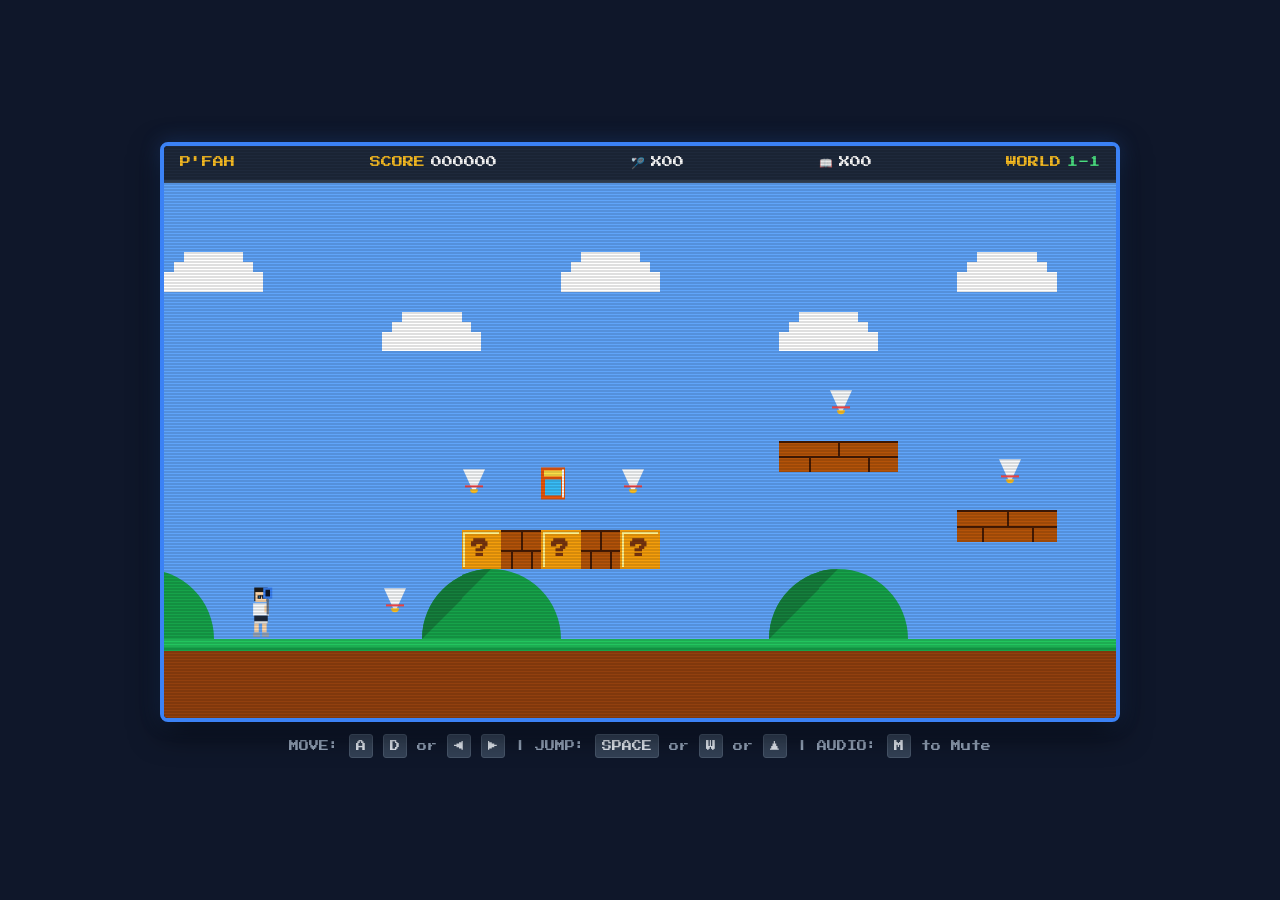
==== public/birthday_pfah_game.html @ d737641a "Add files via upload" ====
<!DOCTYPE html>
<html lang="en">
<head>
  <meta charset="UTF-8">
  <meta name="viewport" content="width=device-width, initial-scale=1.0, maximum-scale=1.0, user-scalable=no">
  <title>P'Fah's Birthday Quest - 8-Bit Platformer</title>
  <link rel="preconnect" href="https://fonts.googleapis.com">
  <link rel="preconnect" href="https://fonts.gstatic.com" crossorigin>
  <link href="https://fonts.googleapis.com/css2?family=Press+Start+2P&family=VT323&display=swap" rel="stylesheet">
  <style>
    * { box-sizing: border-box; margin: 0; padding: 0; user-select: none; -webkit-user-select: none; }
    body {
      background: #0f172a;
      color: #f8fafc;
      font-family: 'Press Start 2P', monospace, cursive;
      display: flex;
      flex-direction: column;
      align-items: center;
      justify-content: center;
      min-height: 100vh;
      overflow: hidden;
    }
    .game-wrapper {
      position: relative;
      background: #000;
      border: 4px solid #3b82f6;
      border-radius: 8px;
      box-shadow: 0 10px 30px rgba(0, 0, 0, 0.7), 0 0 20px rgba(59, 130, 246, 0.3);
      overflow: hidden;
      max-width: 960px;
      width: 100%;
    }
    canvas {
      display: block;
      width: 100%;
      height: auto;
      image-rendering: pixelated;
      image-rendering: crisp-edges;
    }
    .crt-overlay {
      position: absolute;
      top: 0; left: 0; right: 0; bottom: 0;
      background: linear-gradient(rgba(18, 16, 16, 0) 50%, rgba(0, 0, 0, 0.25) 50%);
      background-size: 100% 3px;
      pointer-events: none;
      opacity: 0.5;
    }
    .hud-bar {
      display: flex;
      justify-content: space-between;
      align-items: center;
      padding: 10px 16px;
      background: #1e293b;
      font-size: 11px;
      color: #fbbf24;
      border-bottom: 3px solid #334155;
      text-transform: uppercase;
    }
    .hud-item {
      display: flex;
      align-items: center;
      gap: 6px;
    }
    .controls-help {
      margin-top: 12px;
      font-size: 10px;
      color: #94a3b8;
      text-align: center;
      line-height: 1.8;
    }
    .key-badge {
      display: inline-block;
      background: #334155;
      color: #e2e8f0;
      padding: 2px 6px;
      border-radius: 3px;
      border: 1px solid #475569;
    }
    .touch-controls {
      display: none;
      width: 100%;
      max-width: 960px;
      margin-top: 10px;
      padding: 0 16px;
      justify-content: space-between;
    }
    .touch-dpad, .touch-action { display: flex; gap: 12px; }
    .touch-btn {
      width: 64px; height: 64px;
      background: #334155;
      border: 3px solid #64748b;
      border-radius: 12px;
      color: #ffffff;
      font-family: 'Press Start 2P', monospace;
      font-size: 14px;
      display: flex; align-items: center; justify-content: center;
      touch-action: manipulation;
    }
    .touch-btn:active { background: #3b82f6; border-color: #93c5fd; }
    @media (pointer: coarse) { .touch-controls { display: flex; } }
  </style>
</head>
<body>

  <div class="game-wrapper">
    <div class="hud-bar">
      <div class="hud-item">P'FAH</div>
      <div class="hud-item">SCORE <span id="hud-score" style="color: #fff">000000</span></div>
      <div class="hud-item">🏸 <span id="hud-shuttlecocks" style="color: #fff">x00</span></div>
      <div class="hud-item">📖 <span id="hud-manga" style="color: #fff">x00</span></div>
      <div class="hud-item">WORLD <span style="color: #4ade80">1-1</span></div>
    </div>

    <canvas id="gameCanvas" width="960" height="540"></canvas>
    <div class="crt-overlay"></div>
  </div>

  <div class="touch-controls">
    <div class="touch-dpad">
      <button class="touch-btn" id="btn-left">◀</button>
      <button class="touch-btn" id="btn-right">▶</button>
    </div>
    <div class="touch-action">
      <button class="touch-btn" id="btn-jump" style="width: 80px; background: #ea580c; border-color: #f97316;">JUMP</button>
    </div>
  </div>

  <div class="controls-help">
    MOVE: <span class="key-badge">A</span> <span class="key-badge">D</span> or <span class="key-badge">◀</span> <span class="key-badge">▶</span> | JUMP: <span class="key-badge">SPACE</span> or <span class="key-badge">W</span> or <span class="key-badge">▲</span> | AUDIO: <span class="key-badge">M</span> to Mute
  </div>

  <script>
    // =========================================================================
    // 8-BIT SPRITE SHEET PLACEHOLDERS
    // Replace with your custom 8-bit sprite sheets when ready!
    // =========================================================================
    let playerImg = new Image();        // e.g. playerImg.src = "sprites/pfah_run.png";
    let playerJumpImg = new Image();    // e.g. playerJumpImg.src = "sprites/pfah_smash.png";
    let victoryBannerImg = new Image(); // e.g. victoryBannerImg.src = "sprites/birthday_ending.png";
    let shuttlecockImg = new Image();   // e.g. shuttlecockImg.src = "sprites/shuttlecock.png";
    let mangaBookImg = new Image();     // e.g. mangaBookImg.src = "sprites/manga.png";

    let useImageSprites = false;

    // Web Audio Synthesizer
    const Sound = {
      ctx: null,
      muted: false,
      init() {
        if (!this.ctx) {
          const AudioContextClass = window.AudioContext || window.webkitAudioContext;
          if (AudioContextClass) this.ctx = new AudioContextClass();
        }
        if (this.ctx && this.ctx.state === 'suspended') this.ctx.resume();
      },
      playJump() {
        if (this.muted) return;
        this.init();
        if (!this.ctx) return;
        try {
          const osc = this.ctx.createOscillator();
          const gain = this.ctx.createGain();
          osc.type = 'square';
          const now = this.ctx.currentTime;
          osc.frequency.setValueAtTime(160, now);
          osc.frequency.exponentialRampToValueAtTime(620, now + 0.14);
          gain.gain.setValueAtTime(0.12, now);
          gain.gain.exponentialRampToValueAtTime(0.01, now + 0.14);
          osc.connect(gain);
          gain.connect(this.ctx.destination);
          osc.start(now);
          osc.stop(now + 0.14);
        } catch(e) {}
      },
      playShuttlecock() {
        if (this.muted) return;
        this.init();
        if (!this.ctx) return;
        try {
          const now = this.ctx.currentTime;
          [987.77, 1318.51].forEach((freq, i) => {
            const osc = this.ctx.createOscillator();
            const gain = this.ctx.createGain();
            osc.type = 'square';
            const st = now + i * 0.08;
            osc.frequency.setValueAtTime(freq, st);
            gain.gain.setValueAtTime(0.12, st);
            gain.gain.exponentialRampToValueAtTime(0.01, st + 0.15);
            osc.connect(gain);
            gain.connect(this.ctx.destination);
            osc.start(st);
            osc.stop(st + 0.15);
          });
        } catch(e) {}
      },
      playManga() {
        if (this.muted) return;
        this.init();
        if (!this.ctx) return;
        try {
          const now = this.ctx.currentTime;
          [523.25, 659.25, 783.99, 1046.5].forEach((freq, i) => {
            const osc = this.ctx.createOscillator();
            const gain = this.ctx.createGain();
            osc.type = 'triangle';
            const st = now + i * 0.06;
            osc.frequency.setValueAtTime(freq, st);
            gain.gain.setValueAtTime(0.18, st);
            gain.gain.exponentialRampToValueAtTime(0.01, st + 0.12);
            osc.connect(gain);
            gain.connect(this.ctx.destination);
            osc.start(st);
            osc.stop(st + 0.12);
          });
        } catch(e) {}
      },
      playFanfare() {
        if (this.muted) return;
        this.init();
        if (!this.ctx) return;
        try {
          const notes = [
            { f: 392.0, d: 0.25 }, { f: 392.0, d: 0.25 }, { f: 440.0, d: 0.5 }, { f: 392.0, d: 0.5 },
            { f: 523.25, d: 0.5 }, { f: 493.88, d: 0.8 }, { f: 0, d: 0.1 },
            { f: 392.0, d: 0.25 }, { f: 392.0, d: 0.25 }, { f: 440.0, d: 0.5 }, { f: 392.0, d: 0.5 },
            { f: 587.33, d: 0.5 }, { f: 523.25, d: 0.9 }, { f: 0, d: 0.1 },
            { f: 392.0, d: 0.25 }, { f: 392.0, d: 0.25 }, { f: 783.99, d: 0.5 }, { f: 659.25, d: 0.5 },
            { f: 523.25, d: 0.5 }, { f: 493.88, d: 0.5 }, { f: 440.0, d: 0.7 }, { f: 0, d: 0.1 },
            { f: 698.46, d: 0.25 }, { f: 698.46, d: 0.25 }, { f: 659.25, d: 0.5 }, { f: 523.25, d: 0.5 },
            { f: 587.33, d: 0.5 }, { f: 523.25, d: 1.2 }
          ];
          let elapsed = 0;
          const now = this.ctx.currentTime + 0.05;
          notes.forEach(n => {
            if (n.f > 0) {
              const osc = this.ctx.createOscillator();
              const gain = this.ctx.createGain();
              osc.type = 'square';
              osc.frequency.setValueAtTime(n.f, now + elapsed);
              gain.gain.setValueAtTime(0.18, now + elapsed);
              gain.gain.exponentialRampToValueAtTime(0.01, now + elapsed + n.d * 0.95);
              osc.connect(gain);
              gain.connect(this.ctx.destination);
              osc.start(now + elapsed);
              osc.stop(now + elapsed + n.d);
            }
            elapsed += n.d;
          });
        } catch(e) {}
      }
    };

    const canvas = document.getElementById('gameCanvas');
    const ctx = canvas.getContext('2d');
    const hudScore = document.getElementById('hud-score');
    const hudShuttlecocks = document.getElementById('hud-shuttlecocks');
    const hudManga = document.getElementById('hud-manga');

    const LEVEL_WIDTH = 3400;
    const GROUND_Y = 460;
    let score = 0;
    let shuttlecocksCount = 0;
    let mangaCount = 0;
    let victoryState = false;
    let victoryTimer = 0;
    let flagProgress = 0;

    const keys = { left: false, right: false, jump: false };
    window.addEventListener('keydown', (e) => {
      Sound.init();
      if (e.code === 'ArrowLeft' || e.code === 'KeyA') keys.left = true;
      if (e.code === 'ArrowRight' || e.code === 'KeyD') keys.right = true;
      if (e.code === 'ArrowUp' || e.code === 'Space' || e.code === 'KeyW') {
        if (!keys.jump && player.isGrounded && !victoryState) {
          player.vy = -14.5;
          player.isGrounded = false;
          player.isJumping = true;
          Sound.playJump();
        }
        keys.jump = true;
      }
      if (e.code === 'KeyM') Sound.muted = !Sound.muted;
      if (e.code === 'KeyR' && victoryState) resetGame();
    });

    window.addEventListener('keyup', (e) => {
      if (e.code === 'ArrowLeft' || e.code === 'KeyA') keys.left = false;
      if (e.code === 'ArrowRight' || e.code === 'KeyD') keys.right = false;
      if (e.code === 'ArrowUp' || e.code === 'Space' || e.code === 'KeyW') keys.jump = false;
    });

    const btnLeft = document.getElementById('btn-left');
    const btnRight = document.getElementById('btn-right');
    const btnJump = document.getElementById('btn-jump');
    btnLeft.addEventListener('touchstart', (e) => { e.preventDefault(); keys.left = true; Sound.init(); });
    btnLeft.addEventListener('touchend', (e) => { e.preventDefault(); keys.left = false; });
    btnRight.addEventListener('touchstart', (e) => { e.preventDefault(); keys.right = true; Sound.init(); });
    btnRight.addEventListener('touchend', (e) => { e.preventDefault(); keys.right = false; });
    btnJump.addEventListener('touchstart', (e) => {
      e.preventDefault();
      Sound.init();
      if (player.isGrounded && !victoryState) {
        player.vy = -14.5;
        player.isGrounded = false;
        player.isJumping = true;
        Sound.playJump();
      }
    });

    const player = {
      x: 80,
      y: GROUND_Y - 56,
      vx: 0,
      vy: 0,
      width: 36,
      height: 56,
      isGrounded: true,
      facing: 'right',
      animFrame: 0,
      animTimer: 0,
      isJumping: false,
    };

    const camera = { x: 0, y: 0 };

    const platforms = [
      { x: 0, y: GROUND_Y, width: LEVEL_WIDTH, height: 80, type: 'ground' },
      { x: 300, y: 350, width: 40, height: 40, type: 'question', item: 'shuttlecock' },
      { x: 340, y: 350, width: 40, height: 40, type: 'brick' },
      { x: 380, y: 350, width: 40, height: 40, type: 'question', item: 'manga' },
      { x: 420, y: 350, width: 40, height: 40, type: 'brick' },
      { x: 460, y: 350, width: 40, height: 40, type: 'question', item: 'shuttlecock' },
      { x: 620, y: 260, width: 120, height: 32, type: 'brick' },
      { x: 800, y: 330, width: 100, height: 32, type: 'brick' },
      { x: 960, y: 240, width: 140, height: 32, type: 'brick' },
      { x: 1010, y: 150, width: 40, height: 40, type: 'question', item: 'manga' },
      { x: 1240, y: 360, width: 90, height: 32, type: 'brick' },
      { x: 1400, y: 310, width: 90, height: 32, type: 'brick' },
      { x: 1560, y: 250, width: 120, height: 32, type: 'brick' },
      { x: 1600, y: 160, width: 40, height: 40, type: 'question', item: 'shuttlecock' },
      { x: 1820, y: 370, width: 80, height: 32, type: 'brick' },
      { x: 1980, y: 320, width: 80, height: 32, type: 'brick' },
      { x: 2140, y: 270, width: 80, height: 32, type: 'brick' },
      { x: 2300, y: 220, width: 100, height: 32, type: 'brick' },
      { x: 2480, y: 330, width: 120, height: 32, type: 'brick' },
    ];

    const collectibles = [
      { x: 220, y: 410, width: 26, height: 26, type: 'shuttlecock', collected: false, val: 50 },
      { x: 300, y: 290, width: 26, height: 26, type: 'shuttlecock', collected: false, val: 50 },
      { x: 460, y: 290, width: 26, height: 26, type: 'shuttlecock', collected: false, val: 50 },
      { x: 670, y: 210, width: 26, height: 26, type: 'shuttlecock', collected: false, val: 50 },
      { x: 840, y: 280, width: 26, height: 26, type: 'shuttlecock', collected: false, val: 50 },
      { x: 1280, y: 310, width: 26, height: 26, type: 'shuttlecock', collected: false, val: 50 },
      { x: 1610, y: 200, width: 26, height: 26, type: 'shuttlecock', collected: false, val: 50 },
      { x: 2020, y: 270, width: 26, height: 26, type: 'shuttlecock', collected: false, val: 50 },
      { x: 2340, y: 170, width: 26, height: 26, type: 'shuttlecock', collected: false, val: 50 },
      { x: 2530, y: 280, width: 26, height: 26, type: 'shuttlecock', collected: false, val: 50 },
      { x: 380, y: 290, width: 24, height: 32, type: 'manga', title: 'Dragon Ball', collected: false, val: 100 },
      { x: 1010, y: 100, width: 24, height: 32, type: 'manga', title: 'One Piece', collected: false, val: 100 },
      { x: 1440, y: 260, width: 24, height: 32, type: 'manga', title: 'Naruto', collected: false, val: 100 },
      { x: 1860, y: 320, width: 24, height: 32, type: 'manga', title: 'My Hero Academia', collected: false, val: 100 },
      { x: 2180, y: 220, width: 24, height: 32, type: 'manga', title: 'Sailor Moon', collected: false, val: 100 },
    ];

    let floatingTexts = [];
    let confetti = [];
    let fireworks = [];
    const GOAL_POLE_X = 2850;

    function resetGame() {
      player.x = 80;
      player.y = GROUND_Y - 56;
      player.vx = 0;
      player.vy = 0;
      player.isGrounded = true;
      player.facing = 'right';
      score = 0;
      shuttlecocksCount = 0;
      mangaCount = 0;
      victoryState = false;
      victoryTimer = 0;
      flagProgress = 0;
      collectibles.forEach(c => c.collected = false);
      platforms.forEach(p => p.isHit = false);
      floatingTexts = [];
      confetti = [];
      fireworks = [];
      updateHud();
    }

    function updateHud() {
      hudScore.textContent = String(score).padStart(6, '0');
      hudShuttlecocks.textContent = 'x' + String(shuttlecocksCount).padStart(2, '0');
      hudManga.textContent = 'x' + String(mangaCount).padStart(2, '0');
    }

    let lastTime = performance.now();
    function loop(time) {
      const dt = Math.min((time - lastTime) / 1000, 0.1);
      lastTime = time;
      update(dt, time / 1000);
      render(time / 1000);
      requestAnimationFrame(loop);
    }
    requestAnimationFrame(loop);

    function update(dt, sec) {
      if (victoryState) {
        victoryTimer += dt;
        if (flagProgress < 1) flagProgress = Math.min(1, flagProgress + dt * 1.2);
        updateVictoryEffects(dt);
        return;
      }

      const ACCEL = 35;
      const FRICTION = 0.82;
      const MAX_SPEED = 6.2;

      if (keys.left) { player.vx -= ACCEL * dt; player.facing = 'left'; }
      if (keys.right) { player.vx += ACCEL * dt; player.facing = 'right'; }
      player.vx *= FRICTION;
      if (Math.abs(player.vx) > MAX_SPEED) player.vx = Math.sign(player.vx) * MAX_SPEED;
      if (Math.abs(player.vx) < 0.05) player.vx = 0;

      const GRAVITY = 32;
      player.vy += GRAVITY * dt;
      if (player.vy > 18) player.vy = 18;

      player.x += player.vx;
      if (player.x < 10) player.x = 10;
      if (player.x > LEVEL_WIDTH - 80) player.x = LEVEL_WIDTH - 80;

      player.y += player.vy;
      player.isGrounded = false;

      for (let p of platforms) {
        const py = p.y;
        if (
          player.x + player.width > p.x &&
          player.x < p.x + p.width &&
          player.y + player.height >= py &&
          player.y + player.height <= py + 20 &&
          player.vy >= 0
        ) {
          player.y = py - player.height;
          player.vy = 0;
          player.isGrounded = true;
          player.isJumping = false;
        }

        if (
          p.type === 'question' &&
          !p.isHit &&
          player.x + player.width > p.x + 4 &&
          player.x < p.x + p.width - 4 &&
          player.y <= py + p.height &&
          player.y >= py + p.height - 18 &&
          player.vy < 0
        ) {
          p.isHit = true;
          player.vy = 2;
          if (p.item === 'shuttlecock') {
            score += 50;
            shuttlecocksCount++;
            Sound.playShuttlecock();
            floatingTexts.push({ x: p.x + 8, y: p.y - 10, text: '+50', alpha: 1, vy: -1.5 });
          } else if (p.item === 'manga') {
            score += 100;
            mangaCount++;
            Sound.playManga();
            floatingTexts.push({ x: p.x + 8, y: p.y - 10, text: '+100', alpha: 1, vy: -1.5 });
          }
          updateHud();
        }
      }

      for (let c of collectibles) {
        if (!c.collected) {
          if (
            player.x + player.width > c.x &&
            player.x < c.x + c.width &&
            player.y + player.height > c.y &&
            player.y < c.y + c.height
          ) {
            c.collected = true;
            score += c.val;
            if (c.type === 'shuttlecock') {
              shuttlecocksCount++;
              Sound.playShuttlecock();
            } else {
              mangaCount++;
              Sound.playManga();
            }
            floatingTexts.push({ x: c.x, y: c.y - 10, text: '+' + c.val, alpha: 1, vy: -1.8 });
            updateHud();
          }
        }
      }

      if (player.x + player.width >= GOAL_POLE_X && !victoryState) {
        victoryState = true;
        victoryTimer = 0;
        player.vx = 0;
        player.vy = 0;
        player.x = GOAL_POLE_X - 10;
        Sound.playFanfare();
        initVictoryCelebration();
      }

      if (Math.abs(player.vx) > 0.4 && player.isGrounded) {
        player.animTimer += dt * 10;
        player.animFrame = Math.floor(player.animTimer) % 6;
      } else {
        player.animFrame = 0;
      }

      const targetCamX = player.x - canvas.width * 0.35;
      camera.x += (targetCamX - camera.x) * 0.12;
      if (camera.x < 0) camera.x = 0;
      if (camera.x > LEVEL_WIDTH - canvas.width) camera.x = LEVEL_WIDTH - canvas.width;

      for (let i = floatingTexts.length - 1; i >= 0; i--) {
        const ft = floatingTexts[i];
        ft.y += ft.vy;
        ft.alpha -= dt * 0.8;
        if (ft.alpha <= 0) floatingTexts.splice(i, 1);
      }
    }

    function initVictoryCelebration() {
      confetti = [];
      const colors = ['#f43f5e', '#3b82f6', '#10b981', '#facc15', '#a855f7', '#fb923c', '#ec4899'];
      for (let i = 0; i < 220; i++) {
        confetti.push({
          x: Math.random() * canvas.width,
          y: Math.random() * -canvas.height,
          vx: (Math.random() - 0.5) * 2,
          vy: 2 + Math.random() * 3.5,
          color: colors[Math.floor(Math.random() * colors.length)],
          size: 6 + Math.random() * 8,
          wobble: Math.random() * Math.PI * 2,
          wobbleSpeed: 0.05 + Math.random() * 0.08
        });
      }
    }

    function updateVictoryEffects(dt) {
      for (let p of confetti) {
        p.y += p.vy;
        p.x += p.vx + Math.sin(p.wobble) * 1.5;
        p.wobble += p.wobbleSpeed;
        if (p.y > canvas.height + 20) {
          p.y = -20;
          p.x = Math.random() * canvas.width;
        }
      }

      if (Math.random() < 0.04) {
        const colors = ['#f43f5e', '#38bdf8', '#4ade80', '#facc15', '#e879f9', '#fb923c'];
        const fwX = 100 + Math.random() * (canvas.width - 200);
        const fwY = 80 + Math.random() * 180;
        const color = colors[Math.floor(Math.random() * colors.length)];
        const sparks = [];
        for (let s = 0; s < 36; s++) {
          const angle = (s / 36) * Math.PI * 2;
          const speed = 1.5 + Math.random() * 3.5;
          sparks.push({
            x: fwX, y: fwY,
            vx: Math.cos(angle) * speed,
            vy: Math.sin(angle) * speed,
            alpha: 1, color: color,
            size: 3 + Math.random() * 3
          });
        }
        fireworks.push({ sparks });
      }

      for (let i = fireworks.length - 1; i >= 0; i--) {
        const fw = fireworks[i];
        let alive = false;
        for (let s of fw.sparks) {
          s.x += s.vx;
          s.y += s.vy;
          s.vy += 0.03;
          s.alpha -= 0.015;
          if (s.alpha > 0) alive = true;
        }
        if (!alive) fireworks.splice(i, 1);
      }
    }

    function render(sec) {
      ctx.clearRect(0, 0, canvas.width, canvas.height);

      if (!victoryState) {
        ctx.fillStyle = '#60a5fa';
        ctx.fillRect(0, 0, canvas.width, canvas.height);

        // Parallax clouds
        ctx.save();
        ctx.fillStyle = 'rgba(255, 255, 255, 0.7)';
        for (let cx = 0; cx < LEVEL_WIDTH; cx += 400) {
          const drawCloudX = cx - camera.x * 0.3;
          drawPixelCloud(drawCloudX, 70);
          drawPixelCloud(drawCloudX + 220, 130);
        }
        ctx.restore();

        // Parallax hills
        ctx.save();
        for (let hx = -100; hx < LEVEL_WIDTH; hx += 350) {
          const hillX = hx - camera.x * 0.5;
          drawPixelHill(hillX, GROUND_Y);
        }
        ctx.restore();

        ctx.save();
        ctx.translate(-Math.floor(camera.x), 0);

        drawGoalSection(GOAL_POLE_X, GROUND_Y, flagProgress);

        for (let p of platforms) {
          if (p.type === 'ground') drawGround(p.x, p.y, p.width, p.height);
          else if (p.type === 'question') drawQuestionBlock(p.x, p.y, p.width, p.height, p.isHit);
          else if (p.type === 'brick') drawBrickBlock(p.x, p.y, p.width, p.height);
        }

        for (let c of collectibles) {
          if (!c.collected) {
            if (c.type === 'shuttlecock') drawShuttlecock(c.x, c.y, c.width, c.height, sec);
            else drawMangaBook(c.x, c.y, c.width, c.height, sec);
          }
        }

        drawPlayer(player.x, player.y, player.width, player.height, player.facing, player.animFrame, player.isJumping);

        for (let ft of floatingTexts) {
          ctx.fillStyle = `rgba(253, 224, 71, ${ft.alpha})`;
          ctx.font = '10px "Press Start 2P", monospace';
          ctx.fillText(ft.text, ft.x, ft.y);
        }

        ctx.restore();
      } else {
        renderVictoryScreen(sec);
      }
    }

    function drawPixelCloud(x, y) {
      ctx.fillStyle = '#ffffff';
      ctx.fillRect(x + 20, y, 60, 20);
      ctx.fillRect(x + 10, y + 10, 80, 20);
      ctx.fillRect(x, y + 20, 100, 20);
    }

    function drawPixelHill(x, groundY) {
      ctx.fillStyle = '#16a34a';
      ctx.beginPath();
      ctx.arc(x + 80, groundY, 70, Math.PI, 0);
      ctx.fill();
      ctx.fillStyle = '#15803d';
      ctx.beginPath();
      ctx.arc(x + 80, groundY, 70, Math.PI, Math.PI * 1.5);
      ctx.fill();
    }

    function drawGround(x, y, w, h) {
      ctx.fillStyle = '#92400e';
      ctx.fillRect(x, y, w, h);
      ctx.fillStyle = '#22c55e';
      ctx.fillRect(x, y, w, 8);
      ctx.fillStyle = '#16a34a';
      ctx.fillRect(x, y + 8, w, 4);
    }

    function drawBrickBlock(x, y, w, h) {
      ctx.fillStyle = '#b45309';
      ctx.fillRect(x, y, w, h);
      ctx.fillStyle = '#451a03';
      ctx.fillRect(x, y, w, 2);
      ctx.fillRect(x, y + h / 2, w, 2);
      ctx.fillRect(x + w / 2, y, 2, h / 2);
      ctx.fillRect(x + w / 4, y + h / 2, 2, h / 2);
      ctx.fillRect(x + 3 * w / 4, y + h / 2, 2, h / 2);
    }

    function drawQuestionBlock(x, y, w, h, isHit) {
      if (isHit) {
        ctx.fillStyle = '#78350f';
        ctx.fillRect(x, y, w, h);
        ctx.fillStyle = '#451a03';
        ctx.fillRect(x + 4, y + 4, w - 8, h - 8);
        return;
      }
      ctx.fillStyle = '#f59e0b';
      ctx.fillRect(x, y, w, h);
      ctx.fillStyle = '#fef08a';
      ctx.fillRect(x + 2, y + 2, w - 4, 2);
      ctx.fillRect(x + 2, y + 2, 2, h - 4);
      ctx.fillStyle = '#78350f';
      ctx.font = 'bold 18px "Press Start 2P", monospace';
      ctx.fillText('?', x + 10, y + 28);
    }

    function drawShuttlecock(x, y, w, h, sec) {
      const bob = Math.sin(sec * 4) * 3;
      const dy = y + bob;
      ctx.fillStyle = '#f8fafc';
      ctx.beginPath();
      ctx.moveTo(x + w/2, dy + h);
      ctx.lineTo(x + 2, dy + 2);
      ctx.lineTo(x + w - 2, dy + 2);
      ctx.closePath();
      ctx.fill();
      ctx.fillStyle = '#ef4444';
      ctx.fillRect(x + 4, dy + h - 8, w - 8, 2);
      ctx.fillStyle = '#fbbf24';
      ctx.beginPath();
      ctx.arc(x + w/2, dy + h - 4, 4, 0, Math.PI);
      ctx.fill();
    }

    function drawMangaBook(x, y, w, h, sec) {
      const bob = Math.cos(sec * 3.5) * 3;
      const dy = y + bob;
      ctx.fillStyle = '#ea580c';
      ctx.fillRect(x, dy, w, h);
      ctx.fillStyle = '#fde047';
      ctx.fillRect(x + 3, dy + 3, w - 6, 6);
      ctx.fillStyle = '#38bdf8';
      ctx.fillRect(x + 4, dy + 12, w - 8, h - 16);
      ctx.fillStyle = '#f8fafc';
      ctx.fillRect(x + w - 3, dy + 2, 2, h - 4);
    }

    function drawGoalSection(poleX, groundY, flagProgress) {
      const poleHeight = 220;
      const poleTopY = groundY - poleHeight;
      const castleX = poleX + 130;
      const castleY = groundY - 140;

      ctx.fillStyle = '#64748b';
      ctx.fillRect(castleX, castleY, 170, 140);
      for (let b = 0; b < 170; b += 24) {
        ctx.fillStyle = '#475569';
        ctx.fillRect(castleX + b, castleY - 16, 16, 16);
      }
      ctx.fillStyle = '#0f172a';
      ctx.fillRect(castleX + 60, groundY - 50, 48, 50);

      ctx.fillStyle = '#cbd5e1';
      ctx.fillRect(poleX, poleTopY, 4, poleHeight);
      ctx.fillStyle = '#f59e0b';
      ctx.beginPath();
      ctx.arc(poleX + 2, poleTopY, 8, 0, Math.PI * 2);
      ctx.fill();

      const flagY = poleTopY + 8 + flagProgress * (poleHeight - 50);
      ctx.fillStyle = '#ec4899';
      ctx.fillRect(poleX - 36, flagY, 36, 26);
      ctx.fillStyle = '#fde047';
      ctx.beginPath();
      ctx.arc(poleX - 18, flagY + 13, 6, 0, Math.PI * 2);
      ctx.fill();
    }

    function drawPlayer(x, y, w, h, facing, frame, jumping) {
      if (useImageSprites && playerImg.complete) {
        ctx.save();
        if (facing === 'left') {
          ctx.translate(x + w, y);
          ctx.scale(-1, 1);
          ctx.drawImage(playerImg, 0, 0, w, h);
        } else {
          ctx.drawImage(playerImg, x, y, w, h);
        }
        ctx.restore();
        return;
      }

      ctx.save();
      ctx.translate(facing === 'left' ? x + w : x, y);
      if (facing === 'left') ctx.scale(-1, 1);

      const s = w / 32;

      ctx.fillStyle = '#1e1b18';
      ctx.fillRect(10 * s, 4 * s, 12 * s, 12 * s);
      ctx.fillStyle = '#fed7aa';
      ctx.fillRect(11 * s, 8 * s, 10 * s, 9 * s);
      ctx.fillStyle = '#0f172a';
      ctx.fillRect(13 * s, 11 * s, 3 * s, 3 * s);
      ctx.fillRect(17 * s, 11 * s, 3 * s, 3 * s);
      ctx.fillRect(15 * s, 11 * s, 3 * s, 1 * s);
      ctx.fillStyle = '#38bdf8';
      ctx.fillRect(14 * s, 12 * s, 1 * s, 1 * s);
      ctx.fillRect(18 * s, 12 * s, 1 * s, 1 * s);

      ctx.fillStyle = '#f8fafc';
      ctx.fillRect(9 * s, 18 * s, 14 * s, 11 * s);

      ctx.fillStyle = '#1e293b';
      ctx.fillRect(10 * s, 29 * s, 12 * s, 7 * s);
      ctx.fillStyle = '#f8fafc';
      ctx.fillRect(10 * s, 34 * s, 12 * s, 2 * s);

      const legBob = jumping ? 3 : Math.sin(frame * Math.PI / 2) * 4;
      ctx.fillStyle = '#fed7aa';
      ctx.fillRect(10 * s, 36 * s, 4 * s, 8 * s + legBob);
      ctx.fillRect(17 * s, 36 * s, 4 * s, 8 * s - legBob);
      ctx.fillStyle = '#94a3b8';
      ctx.fillRect(9 * s, 44 * s + legBob, 6 * s, 4 * s);
      ctx.fillRect(17 * s, 44 * s - legBob, 6 * s, 4 * s);

      if (jumping) {
        ctx.fillStyle = '#fed7aa';
        ctx.fillRect(20 * s, 10 * s, 4 * s, 8 * s);
        ctx.fillStyle = '#64748b';
        ctx.fillRect(22 * s, -2 * s, 2 * s, 12 * s);
        ctx.fillStyle = '#3b82f6';
        ctx.fillRect(18 * s, -14 * s, 10 * s, 12 * s);
        ctx.fillStyle = '#0f172a';
        ctx.fillRect(20 * s, -12 * s, 6 * s, 8 * s);
      } else {
        ctx.fillStyle = '#fed7aa';
        ctx.fillRect(19 * s, 20 * s, 4 * s, 6 * s);
        ctx.fillStyle = '#64748b';
        ctx.fillRect(21 * s, 14 * s, 2 * s, 14 * s);
        ctx.fillStyle = '#3b82f6';
        ctx.fillRect(18 * s, 4 * s, 8 * s, 10 * s);
        ctx.fillStyle = '#0f172a';
        ctx.fillRect(20 * s, 6 * s, 4 * s, 6 * s);
      }

      ctx.restore();
    }

    function renderVictoryScreen(sec) {
      const grad = ctx.createLinearGradient(0, 0, 0, canvas.height);
      grad.addColorStop(0, '#020617');
      grad.addColorStop(1, '#1e1b4b');
      ctx.fillStyle = grad;
      ctx.fillRect(0, 0, canvas.width, canvas.height);

      for (let fw of fireworks) {
        for (let s of fw.sparks) {
          ctx.fillStyle = s.color;
          ctx.globalAlpha = Math.max(0, s.alpha);
          ctx.fillRect(s.x, s.y, s.size, s.size);
        }
      }
      ctx.globalAlpha = 1;

      ctx.fillStyle = '#334155';
      ctx.fillRect(40, 60, 24, canvas.height - 120);
      ctx.fillRect(canvas.width - 64, 60, 24, canvas.height - 120);
      ctx.fillRect(40, 60, canvas.width - 80, 20);

      const hue = Math.floor((sec * 120) % 360);
      ctx.fillStyle = '#0f172a';
      ctx.fillRect(100, 75, canvas.width - 200, 64);
      ctx.strokeStyle = `hsl(${hue}, 100%, 65%)`;
      ctx.lineWidth = 4;
      ctx.strokeRect(100, 75, canvas.width - 200, 64);

      ctx.fillStyle = `hsl(${hue}, 100%, 75%)`;
      ctx.font = 'bold 22px "Press Start 2P", monospace';
      ctx.textAlign = 'center';
      ctx.fillText("HAPPY BIRTHDAY P'FAH!", canvas.width / 2, 116);

      // Stage Platform (Full width across stage)
      ctx.fillStyle = '#1e293b';
      ctx.fillRect(60, 345, canvas.width - 120, 48);
      ctx.fillStyle = '#f59e0b';
      ctx.fillRect(60, 345, canvas.width - 120, 6);
      for (let lx = 80; lx < canvas.width - 80; lx += 40) {
        const lightHue = Math.floor((sec * 180 + lx) % 360);
        ctx.fillStyle = `hsl(${lightHue}, 100%, 65%)`;
        ctx.beginPath();
        ctx.arc(lx, 350, 4, 0, Math.PI * 2);
        ctx.fill();
      }

      // Twin Spotlight Beams shining on center stage
      ctx.save();
      ctx.globalCompositeOperation = 'lighter';
      const spotGradL = ctx.createLinearGradient(66, 270, canvas.width / 2, 270);
      spotGradL.addColorStop(0, 'rgba(255, 255, 255, 0.35)');
      spotGradL.addColorStop(1, 'rgba(255, 255, 255, 0.05)');
      ctx.fillStyle = spotGradL;
      ctx.beginPath();
      ctx.moveTo(66, 260);
      ctx.lineTo(66, 280);
      ctx.lineTo(canvas.width / 2 + 35, 330);
      ctx.lineTo(canvas.width / 2 - 35, 220);
      ctx.closePath();
      ctx.fill();

      const spotGradR = ctx.createLinearGradient(canvas.width - 66, 270, canvas.width / 2, 270);
      spotGradR.addColorStop(0, 'rgba(255, 255, 255, 0.35)');
      spotGradR.addColorStop(1, 'rgba(255, 255, 255, 0.05)');
      ctx.fillStyle = spotGradR;
      ctx.beginPath();
      ctx.moveTo(canvas.width - 66, 260);
      ctx.lineTo(canvas.width - 66, 280);
      ctx.lineTo(canvas.width / 2 - 35, 330);
      ctx.lineTo(canvas.width / 2 + 35, 220);
      ctx.closePath();
      ctx.fill();
      ctx.restore();

      // Full Stage Clapping Anime VIP Squad (14 characters filling the whole stage!)
      const squad = [
        { name: 'GOKU', color: '#ea580c', hair: '#facc15', type: 'spiky' },
        { name: 'VEGETA', color: '#1d4ed8', hair: '#0f172a', type: 'tall' },
        { name: 'NARUTO', color: '#ea580c', hair: '#facc15', type: 'headband' },
        { name: 'SASUKE', color: '#1e293b', hair: '#1e1b4b', type: 'bangs' },
        { name: 'LUFFY', color: '#dc2626', hair: '#1e293b', type: 'hat' },
        { name: 'SANJI', color: '#0f172a', hair: '#facc15', type: 'sanji' },
        { name: 'CHOPPER', color: '#b45309', hair: '#ec4899', type: 'hat' },
        { name: 'DEKU', color: '#047857', hair: '#15803d', type: 'spiky' },
        { name: 'BAKUGO', color: '#1e293b', hair: '#fef08a', type: 'spiky' },
        { name: 'MOON', color: '#2563eb', hair: '#facc15', type: 'tails' },
        { name: 'ZORO', color: '#14532d', hair: '#16a34a', type: 'spiky' },
        { name: 'TANJIRO', color: '#059669', hair: '#881337', type: 'spiky' },
        { name: 'NEZUKO', color: '#f472b6', hair: '#18181b', type: 'nezuko' },
        { name: 'GOJO', color: '#1e1b4b', hair: '#f8fafc', type: 'blindfold' }
      ];

      const clap = Math.sin(sec * 12) * 2.5;
      const sScale = 0.82;

      squad.forEach((char, idx) => {
        let cx = 0;
        if (idx < 7) {
          cx = 68 + idx * 53;
        } else {
          cx = 538 + (idx - 7) * 53;
        }
        const cy = 270;

        ctx.save();
        // Shadow
        ctx.fillStyle = 'rgba(0,0,0,0.35)';
        ctx.beginPath();
        ctx.ellipse(cx + 14 * sScale, cy + 62 * sScale, 15 * sScale, 4 * sScale, 0, 0, Math.PI * 2);
        ctx.fill();

        // Outfit
        ctx.fillStyle = char.color;
        ctx.fillRect(cx + 6 * sScale, cy + 24 * sScale, 16 * sScale, 24 * sScale);
        ctx.fillStyle = '#0f172a';
        ctx.fillRect(cx + 6 * sScale, cy + 34 * sScale, 16 * sScale, 4 * sScale);

        // Legs & Shoes
        ctx.fillRect(cx + 7 * sScale, cy + 48 * sScale, 5 * sScale, 12 * sScale);
        ctx.fillRect(cx + 16 * sScale, cy + 48 * sScale, 5 * sScale, 12 * sScale);
        ctx.fillRect(cx + 5 * sScale, cy + 58 * sScale, 7 * sScale, 4 * sScale);
        ctx.fillRect(cx + 16 * sScale, cy + 58 * sScale, 7 * sScale, 4 * sScale);

        // Face Skin
        ctx.fillStyle = '#fed7aa';
        ctx.fillRect(cx + 8 * sScale, cy + 10 * sScale, 12 * sScale, 14 * sScale);
        if (char.type === 'blindfold') {
          ctx.fillStyle = '#0f172a';
          ctx.fillRect(cx + 7 * sScale, cy + 13 * sScale, 14 * sScale, 5 * sScale);
        } else {
          ctx.fillStyle = '#0f172a';
          ctx.fillRect(cx + 10 * sScale, cy + 14 * sScale, 2 * sScale, 2 * sScale);
          ctx.fillRect(cx + 16 * sScale, cy + 14 * sScale, 2 * sScale, 2 * sScale);
          ctx.fillStyle = '#dc2626';
          ctx.fillRect(cx + 12 * sScale, cy + 19 * sScale, 4 * sScale, 2 * sScale);
        }

        // Hair
        ctx.fillStyle = char.hair;
        ctx.fillRect(cx + 6 * sScale, cy + 5 * sScale, 16 * sScale, 8 * sScale);
        if (char.type === 'spiky') {
          ctx.fillRect(cx + 4 * sScale, cy + 1 * sScale, 6 * sScale, 6 * sScale);
          ctx.fillRect(cx + 11 * sScale, cy - 3 * sScale, 6 * sScale, 7 * sScale);
          ctx.fillRect(cx + 18 * sScale, cy + 1 * sScale, 6 * sScale, 6 * sScale);
        } else if (char.type === 'tall') {
          ctx.fillRect(cx + 7 * sScale, cy - 6 * sScale, 14 * sScale, 12 * sScale);
        } else if (char.type === 'tails') {
          ctx.fillRect(cx + 1 * sScale, cy + 9 * sScale, 5 * sScale, 28 * sScale);
          ctx.fillRect(cx + 22 * sScale, cy + 9 * sScale, 5 * sScale, 28 * sScale);
        } else if (char.type === 'hat') {
          ctx.fillStyle = '#f59e0b';
          ctx.fillRect(cx + 2 * sScale, cy + 3 * sScale, 24 * sScale, 4 * sScale);
          ctx.fillRect(cx + 8 * sScale, cy - 2 * sScale, 12 * sScale, 6 * sScale);
        }

        // Clapping Hands
        ctx.fillStyle = '#fed7aa';
        ctx.fillRect(cx + (9 - clap) * sScale, cy + 28 * sScale, 5 * sScale, 6 * sScale);
        ctx.fillRect(cx + (14 + clap) * sScale, cy + 28 * sScale, 5 * sScale, 6 * sScale);

        // Name
        ctx.fillStyle = '#1e293b';
        ctx.fillRect(cx + 2 * sScale, cy + 66 * sScale, 24 * sScale, 9 * sScale);
        ctx.fillStyle = '#f8fafc';
        ctx.font = `${Math.floor(5.5 * sScale)}px "Press Start 2P", monospace`;
        ctx.textAlign = 'center';
        ctx.fillText(char.name, cx + 14 * sScale, cy + 73 * sScale);

        ctx.restore();
      });

      // Center Stage Elevated Star Podium for P'Fah
      ctx.fillStyle = '#d97706';
      ctx.fillRect(canvas.width / 2 - 36, 320, 72, 28);
      ctx.fillStyle = '#fde047';
      ctx.fillRect(canvas.width / 2 - 36, 320, 72, 4);
      ctx.fillStyle = '#451a03';
      ctx.fillRect(canvas.width / 2 - 34, 325, 68, 18);
      ctx.fillStyle = '#fef08a';
      ctx.font = '7px "Press Start 2P", monospace';
      ctx.textAlign = 'center';
      ctx.fillText("★ STAR ★", canvas.width / 2, 338);

      drawPlayer(canvas.width / 2 - 24, 218, 48, 72, 'right', 0, true);

      ctx.fillStyle = 'rgba(15, 23, 42, 0.9)';
      ctx.fillRect(120, 405, canvas.width - 240, 95);
      ctx.strokeStyle = '#f59e0b';
      ctx.lineWidth = 2;
      ctx.strokeRect(120, 405, canvas.width - 240, 95);

      ctx.fillStyle = '#fde047';
      ctx.font = '10px "Press Start 2P", monospace';
      ctx.textAlign = 'center';
      ctx.fillText("🏸 BIRTHDAY WISH FOR P'FAH 🎂", canvas.width / 2, 426);

      ctx.fillStyle = '#f8fafc';
      ctx.font = '16px "VT323", monospace';
      const lines = wrapText(ctx, "Happy Birthday P'Fah! Wishing you unbeatable smash victories on the badminton court, boundless joy, and epic anime journeys this year! May all your wishes come true! ✨🏸", canvas.width - 280);
      lines.slice(0, 3).forEach((line, idx) => {
        ctx.fillText(line, canvas.width / 2, 452 + idx * 20);
      });

      ctx.fillStyle = '#94a3b8';
      ctx.font = '8px "Press Start 2P", monospace';
      ctx.fillText("CLICK / TAP SCREEN OR PRESS 'R' TO REPLAY", canvas.width / 2, 522);

      for (let p of confetti) {
        ctx.fillStyle = p.color;
        ctx.fillRect(p.x, p.y, p.size, p.size * 0.6);
      }
    }

    function wrapText(context, text, maxWidth) {
      const words = text.split(' ');
      const lines = [];
      let currentLine = words[0];
      for (let i = 1; i < words.length; i++) {
        const word = words[i];
        const width = context.measureText(currentLine + ' ' + word).width;
        if (width < maxWidth) {
          currentLine += ' ' + word;
        } else {
          lines.push(currentLine);
          currentLine = word;
        }
      }
      lines.push(currentLine);
      return lines;
    }

    canvas.addEventListener('click', () => {
      Sound.init();
      if (victoryState) resetGame();
    });
  </script>
</body>
</html>
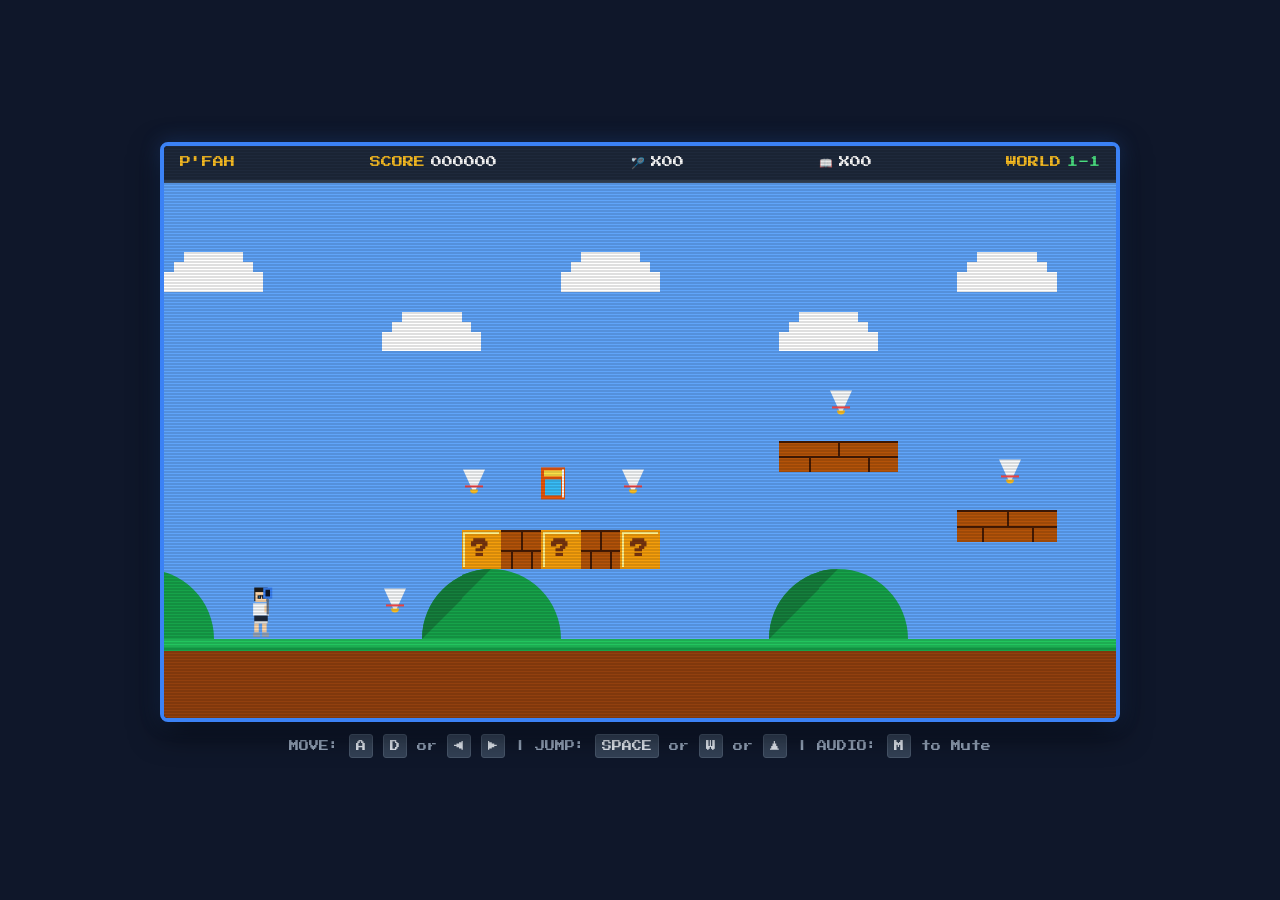
==== commit d854db0c: "Update birthday_pfah_game.html" ====
--- a/public/birthday_pfah_game.html
+++ b/public/birthday_pfah_game.html
@@ -3,7 +3,7 @@
 <head>
   <meta charset="UTF-8">
   <meta name="viewport" content="width=device-width, initial-scale=1.0, maximum-scale=1.0, user-scalable=no">
-  <title>P'Fah's Birthday Quest - 8-Bit Platformer</title>
+  <title>By Snack&Noon</title>
   <link rel="preconnect" href="https://fonts.googleapis.com">
   <link rel="preconnect" href="https://fonts.gstatic.com" crossorigin>
   <link href="https://fonts.googleapis.com/css2?family=Press+Start+2P&family=VT323&display=swap" rel="stylesheet">
